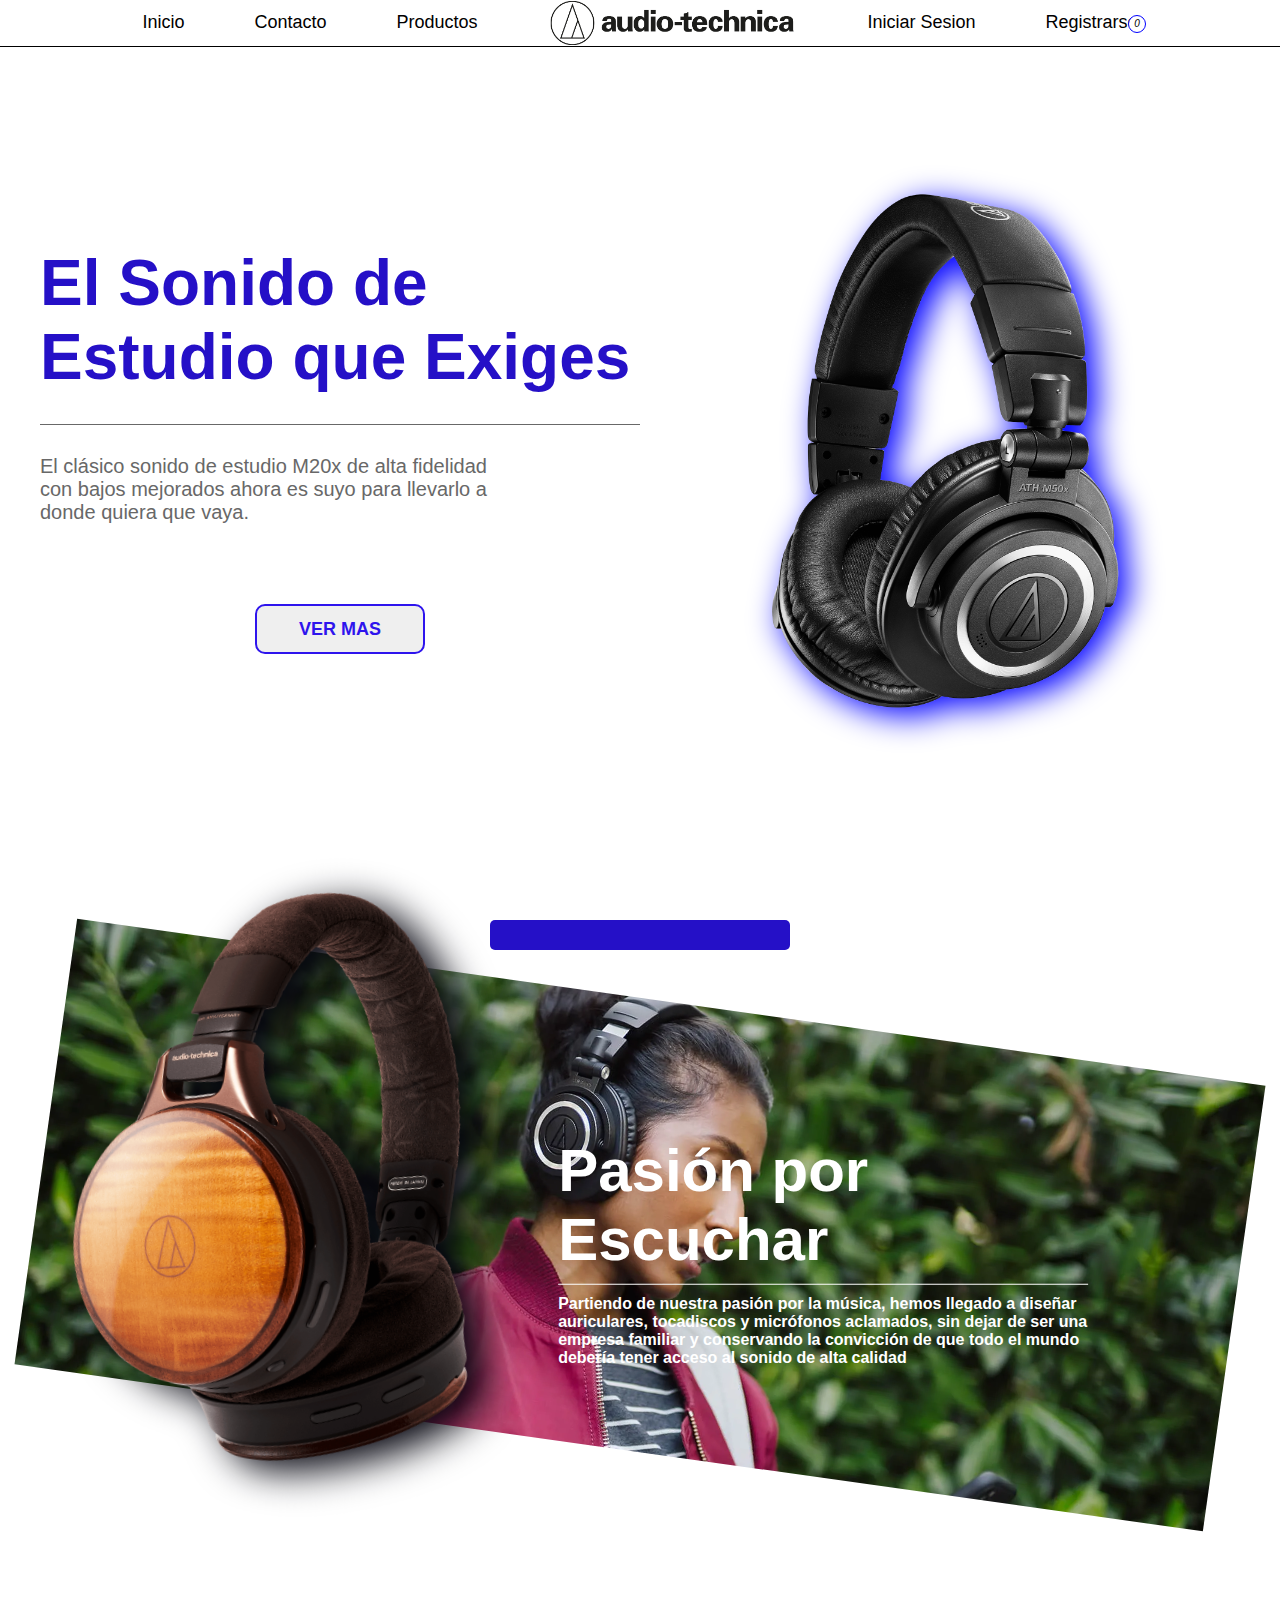
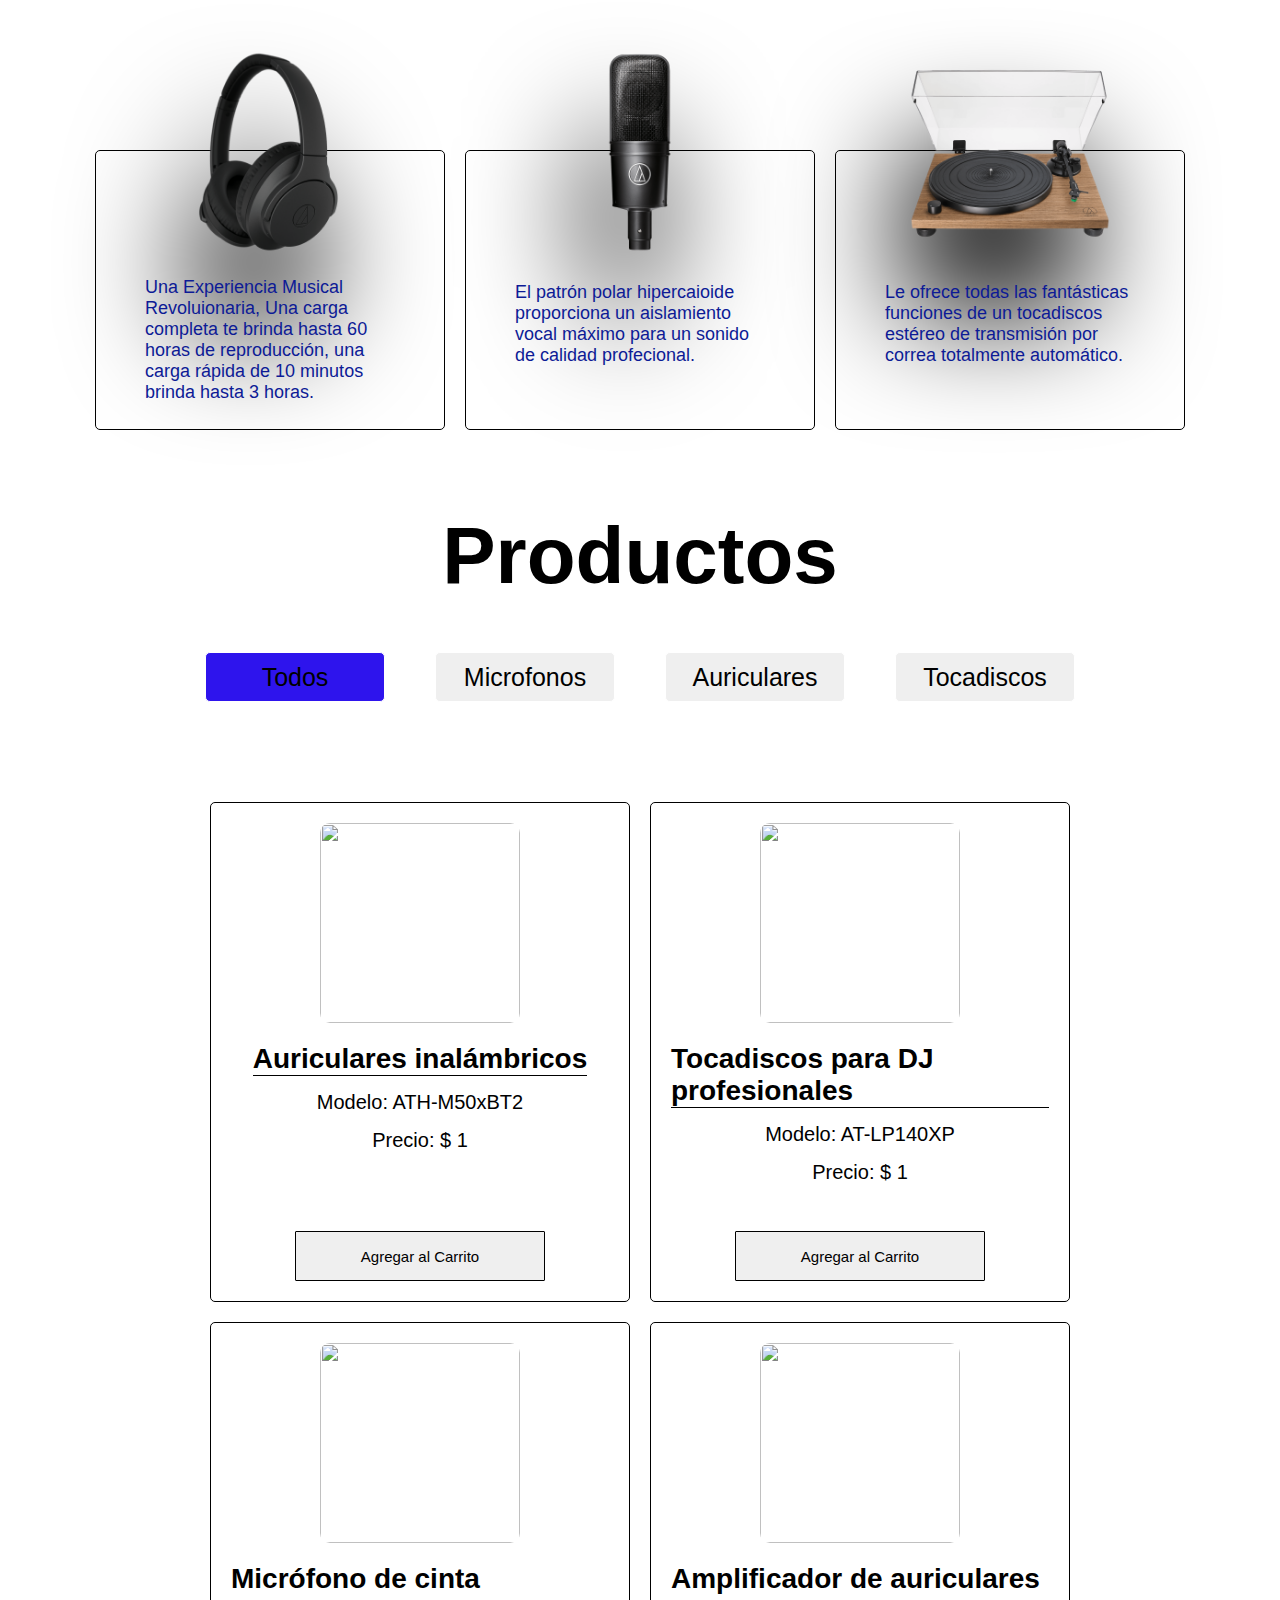
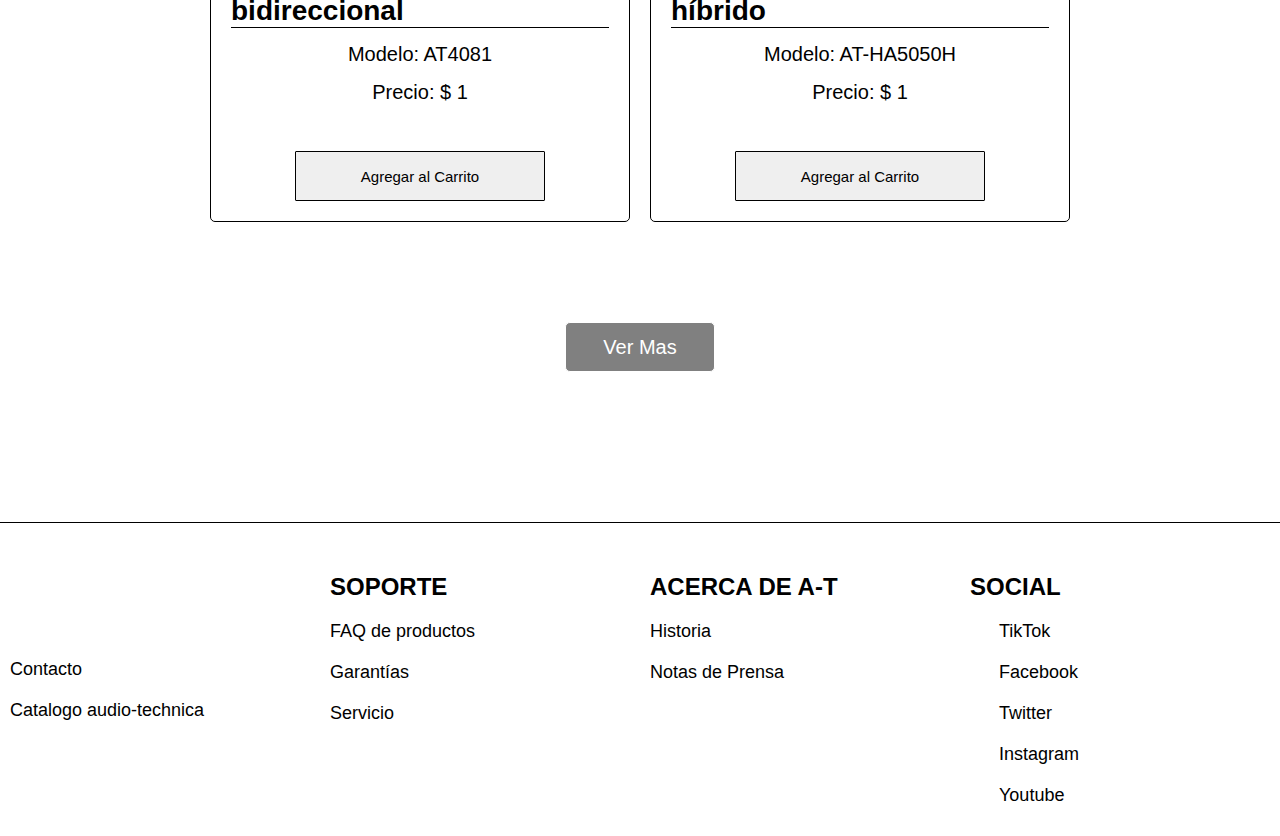
==== index.html @ 331d37e0 "js integrador" ====
<!DOCTYPE html>
<html lang="en">
  <head>
    <meta charset="UTF-8" />
    <meta name="viewport" content="width=device-width, initial-scale=1.0" />
    <title>Integrador Js</title>
    <link rel="stylesheet" href="style.css" />
    <link rel="stylesheet" href="animaciones.css" />
    <link rel="stylesheet" href="mediaqueri.css" />

    <link
      rel="stylesheet"
      href="https://cdnjs.cloudflare.com/ajax/libs/font-awesome/6.4.2/css/all.min.css"
      integrity="sha512-z3gLpd7yknf1YoNbCzqRKc4qyor8gaKU1qmn+CShxbuBusANI9QpRohGBreCFkKxLhei6S9CQXFEbbKuqLg0DA=="
      crossorigin="anonymous"
      referrerpolicy="no-referrer"
    />
  </head>
  <body>
    <header>
      <nav class="navbar">
        <div class="menu-label">
          <i class="fa-solid fa-bars-staggered" style="color: #01060e"></i>
        </div>

        <ul class="navbar-list">
          <li><a href="#">Inicio</a></li>
          <li><a href="#">Contacto</a></li>
          <li><a href="#">Productos</a></li>
          <img src="./assets/img/Logo/logo (1).png" alt="" />
          <li><a href="#">Iniciar Sesion</a></li>
          <li><a href="#">Registrarse</a></li>
        </ul>
        <div class="cart-label">
          <i class="fa-solid fa-cart-shopping cart-icon">
            <div class="cart-bubble">0</div>
          </i>
        </div>
        <div class="cart">
          <h2>TUS PRODUCTOS</h2>
          <div class="item-product">
          
          </div>
          <div class="total">
    
          </div>
          <button class="btn-comprar">Comprar</button>
          <button class="btn-delete">Vaciar Carrito</button>
        </div>
        </div>
      </div>

        <div class="overlay"></div>
      </nav>
    </header>
    <!-----------------hero----------------------------------->
    <main>
      <section class="hero">
        <div class="section-hero">
          <div class="title">
            <h1>
              El Sonido de
              <br />
              Estudio que Exiges
            </h1>
            <div class="parrafo">
              <p>
                El clásico sonido de estudio M20x de alta fidelidad con bajos
                mejorados ahora es suyo para llevarlo a donde quiera que vaya.
              </p>
            </div>
            <div class="boton">
              <button class="btn-mas">VER MAS</button>
            </div>
          </div>
          <div class="img">
            <img src="./assets/img/ath-m50xbt2_01_1.png" alt="" />
          </div>
        </div>
      </section>
      <section class="info">
        <img src="./assets/img/Products/madera.png" alt="" />
        <div class="info-text">
          <h2>Pasión por Escuchar</h2>
          <p>
            Partiendo de nuestra pasión por la música, hemos llegado a diseñar
            auriculares, tocadiscos y micrófonos aclamados, sin dejar de ser una
            empresa familiar y conservando la convicción de que todo el mundo
            debería tener acceso al sonido de alta calidad
          </p>
        </div>
      </section>
      <section class="card">
        <div class="card-info1">
          <img src="./assets/img/card/auriculares.webp" alt="" />
          <p>
            Una Experiencia Musical Revoluionaria, Una carga completa te brinda
            hasta 60 horas de reproducción, una carga rápida de 10 minutos
            brinda hasta 3 horas.
          </p>
        </div>
        <div class="card-info2">
          <img src="./assets/img/card/microfono.webp" alt="" />
          <p>
            El patrón polar hipercaioide proporciona un aislamiento vocal máximo
            para un sonido de calidad profecional.
          </p>
        </div>
        <div class="card-info3">
          <img src="./assets/img/card/tocadisco.webp" alt="" />
          <p>
            Le ofrece todas las fantásticas funciones de un tocadiscos estéreo
            de transmisión por correa totalmente automático.
          </p>
        </div>
      </section>
      <section class="categorias">
        <!---<img src="./assets/img/music-4092614_1280.jpg" alt="" />--->
        <div class="products">
          <h2>Productos</h2>
        </div>
        <div class="categories">
          <button class="category active">Todos</button>
          <button class="category" data-category="microfonos">
            Microfonos
          </button>
          <button class="category" data-category="auriculares">
            Auriculares
          </button>
          <button class="category" data-category="tocadiscos">
            Tocadiscos
          </button>
        </div>
      </section>
      <div class="cards-products">
    
      </div>

      <div class="ver-mas">
        <button class="ocultar">Ver Mas</button>
      </div>
      
      <section class="footer">
        <div class="contact">
          <p>Contacto</p>
          <p>Catalogo audio-technica</p>
        </div>
        <div class="soporte">
          <h2>SOPORTE</h2>
          <p>FAQ de productos</p>
          <p>Garantías</p>
          <p>Servicio</p>
        </div>
        <div class="acerca">
          <h2>ACERCA DE A-T</h2>
          <p>Historia</p>
          <p>Notas de Prensa</p>
        </div>
        <div class="social">
          <h2>SOCIAL</h2>
          <p><i class="fa-brands fa-tiktok"></i> TikTok</p>
          <p><i class="fa-brands fa-facebook"></i>Facebook</p>
          <p><i class="fa-brands fa-twitter"></i>Twitter</p>
          <p><i class="fa-brands fa-square-instagram"></i>Instagram</p>
          <p><i class="fa-brands fa-youtube"></i>Youtube</p>
        </div>
      </section>
      <div class="add-modal"></div>
    </main>
    <script src="./data.js"></script>
    <script src="./index.js"></script>
  </body>
</html>
---- style.css ----
:root {
  --fondo: white;
  --title: #2510c7;
  --text: #686868;
  --button: #2e14ed;
}

* {
  margin: 0;
  padding: 0;
  box-sizing: border-box;
  font-family: "Poppins", sans-serif;
  text-decoration: none;
  list-style-type: none;
}
body {
  background-color: var(--fondo);
}

.navbar {
  display: flex;
  z-index: 3;
  width: 100%;
  justify-content: center;
  align-items: center;
  padding: 1px 0;
  background: white;
  position: fixed;
  border-bottom: 1px solid black;
}
.navbar img {
  display: flex;
  width: 250px;
}
.navbar-list {
  display: flex;
  align-items: center;
  justify-content: center;
  gap: 70px;
}
.navbar-list a {
  display: flex;
  color: black;
  font-size: 18px;
  font-weight: 40;
}
.navbar-list a:hover {
  border-bottom: 2px solid var(--button);
  transform: scale(1);
  -webkit-transform: scale(1);
  -moz-transform: scale(1);
  -ms-transform: scale(1);
  -o-transform: scale(1);
}
.cart-label {
  display: flex;
  font-size: 25px;
  position: relative;
  cursor: pointer;
}

.cart-bubble {
  position: absolute;
  top: -8px;
  right: -8px;
  text-align: center;
  background: white;
  color: black;
  font-size: 10px;
  font-weight: 500;
  height: 18px;
  width: 18px;
  display: flex;
  justify-content: center;
  align-items: center;
  padding-left: 1px;
  border-radius: 50%;
  border: 1px solid blue;
}
/*-------------------------carrito-------------------*/
.cart {
  position: absolute;
  top: 46px;
  right: 0;
  padding: 50px 30px;
  background: white;
  border-left: 1px solid black;
  display: flex;
  flex-direction: column;
  align-items: center;
  gap: 30px;
  height: calc(100vh - 45px);
  overflow-y: scroll;
  z-index: 2;
  min-width: 375px;
  transform: translate(200%);
  transition: all 0.5s cubic-bezier(0.92, 0.01, 0.35, 0.99);
}

.info-cart {
  display: flex;
  flex-direction: column;
  gap: 20px;
}
.product {
  display: flex;
  align-items: center;
  margin-top: 20px;
  gap: 20px;
  border: 1px solid black;
  border-radius: 5px;
  padding: 10px 10px;
  -webkit-border-radius: 5px;
  -moz-border-radius: 5px;
  -ms-border-radius: 5px;
  -o-border-radius: 5px;
}
.handler {
  display: flex;
  right: -180px;
  gap: 20px;
}
.handler-up,
.quantity,
.handler-down {
  display: flex;
  width: 35px;
  height: 40;
  align-items: center;
  justify-content: center;
  border-radius: 10px;
  -webkit-border-radius: 10px;
  -moz-border-radius: 10px;
  -ms-border-radius: 10px;
  -o-border-radius: 10px;
}
.handler-up:hover,
.handler-down:hover {
  background-color: rgb(78, 100, 197);
  color: white;
  cursor: pointer;
}

.product img {
  width: 110px;
  height: auto;
  border-radius: 50%;
  -webkit-border-radius: 50%;
  -moz-border-radius: 50%;
  -ms-border-radius: 50%;
  -o-border-radius: 50%;
}

.btn-comprar {
  display: flex;
  width: 120px;
  height: 30px;
  align-items: center;
  justify-content: center;
  border-radius: 5px;
  -webkit-border-radius: 5px;
  -moz-border-radius: 5px;
  -ms-border-radius: 5px;
  -o-border-radius: 5px;
  background: white;
  font-size: 15px;
  cursor: pointer;
}
.ocultar-btn-comprar {
  display: none;
}
.btn-delete {
  display: flex;
  width: 120px;
  height: 30px;
  align-items: center;
  justify-content: center;
  border-radius: 5px;
  -webkit-border-radius: 5px;
  -moz-border-radius: 5px;
  -ms-border-radius: 5px;
  -o-border-radius: 5px;
  background: white;
  font-size: 15px;
  cursor: pointer;
}

.ocultar-btn-delete {
  display: none;
}
.total {
  display: flex;
  justify-content: center;
  align-items: baseline;
  width: 100%;
}

.cart-total {
  color: rgb(50, 184, 23);
  font-weight: 900;
}
.msg-cart {
  color: red;
  font-size: 17px;
  font-weight: 600;
}
.add-modal {
  display: flex;
  align-items: center;
  justify-content: center;
  padding: 15px;
  border-radius: 5px;
  color: white;
  font-size: 20px;
  background: #2510c7;
  position: fixed;
  bottom: 100px;
  width: 300px;
  transition: all 0.5s ease-out;
  -webkit-transition: all 0.5s ease-out;
  -moz-transition: all 0.5s ease-out;
  -ms-transition: all 0.5s ease-out;
  -o-transition: all 0.5s ease-out;
  transform: translateY(500%);
  -webkit-transform: translateY(500%);
  -moz-transform: translateY(500%);
  -ms-transform: translateY(500%);
  -o-transform: translateY(500%);
  -webkit-border-radius: 5px;
  -moz-border-radius: 5px;
  -ms-border-radius: 5px;
  -o-border-radius: 5px;
}
.active-modal {
  transform: translateY(0);
  -webkit-transform: translateY(0);
  -moz-transform: translateY(0);
  -ms-transform: translateY(0);
  -o-transform: translateY(0);
  transition: all 0.5s ease-in-out;
  -webkit-transition: all 0.5s ease-in-out;
  -moz-transition: all 0.5s ease-in-out;
  -ms-transition: all 0.5s ease-in-out;
  -o-transition: all 0.5s ease-in-out;
}

.open-cart {
  transform: translateY(0%);
  -webkit-transform: translateY(0%);
  -moz-transform: translateY(0%);
  -ms-transform: translateY(0%);
  -o-transform: translateY(0%);
  transition: all 0.5s ease-out;
  -webkit-transition: all 0.5s ease-out;
  -moz-transition: all 0.5s ease-out;
  -ms-transition: all 0.5s ease-out;
  -o-transition: all 0.5s ease-out;
}
.menu-label {
  display: none;
  font-size: 25px;
  position: relative;
  cursor: pointer;
}
.cart-msg {
  color: red;
  font-size: 25px;
}
/* ----------------------HERO------------------------------------------*/
main {
  display: flex;
  flex-direction: column;
  align-items: center;
  justify-content: center;
  color: white;
}
.img img {
  display: flex;
  width: 600px;
  height: auto;
  filter: drop-shadow(10px 8px 16px rgb(58, 58, 197));
  -webkit-filter: drop-shadow(10px 8px 16px blue);
}
.section-hero {
  margin-top: 150px;
  display: flex;
  justify-content: center;
  align-items: center;
}
.title {
  display: flex;
  width: 600px;
  flex-direction: column;
}
.title h1 {
  color: var(--title);
  font-size: 4rem;
  padding-bottom: 30px;
  border-bottom: 1px solid var(--text);
}
.title p {
  display: flex;
  font-size: 20px;
  margin: 30px 0;
  color: var(--text);
}
.parrafo {
  display: flex;
  width: 450px;
}
.btn-mas {
  display: flex;
  width: 170px;
  height: 50px;
  justify-content: center;
  align-items: center;
  border: 2px solid var(--button);
  color: var(--button);
  cursor: pointer;
  font-size: 18px;
  font-weight: 600;
  border-radius: 10px;
  -webkit-border-radius: 10px;
  -moz-border-radius: 10px;
  -ms-border-radius: 10px;
  -o-border-radius: 10px;
}

.boton {
  display: flex;
  justify-content: center;
  margin-top: 50px;
}
.info {
  display: flex;
  background-image: url("./assets/img/asssa.webp");
  background-size: cover;
  margin-top: 250px;
  width: 1200px;
  height: 450px;
  align-items: center;
  transform: skewY(8deg);
  -webkit-transform: rotate(8deg);
  -moz-transform: rotate(8deg);
  -ms-transform: rotate(8deg);
  -o-transform: rotate(8deg);
}

.info img {
  display: flex;
  position: relative;
  right: 80px;
  height: 670px;
  width: auto;
  filter: drop-shadow(20px 8px 19px rgb(4, 4, 14));
  -webkit-filter: drop-shadow(20px 8px 19px rgb(4, 4, 14));
}
.info-text {
  position: relative;
  transform: rotate(-8deg);
  height: auto;
  left: -150px;
  -webkit-transform: rotate(-8deg);
  -moz-transform: rotate(-8deg);
  -ms-transform: rotate(-8deg);
  -o-transform: rotate(-8deg);
}
.info h2 {
  display: flex;
  color: var(--fondo);
  font-size: 60px;
  padding-bottom: 10px;
  border-bottom: 1px solid white;
}
.info p {
  display: flex;
  padding-top: 10px;
  font-weight: 300;
  font-weight: 700;
}

/*------------veneficios------------------------------------*/

.card {
  display: flex;
  justify-content: space-around;
  align-items: flex-start;
  flex-wrap: wrap;
  gap: 20px;
  margin-top: 300px;
}
.card-info1,
.card-info2,
.card-info3 {
  display: flex;
  border: 1px solid black;
  width: 350px;
  height: 280px;
  border-radius: 5px;
  -webkit-border-radius: 5px;
  -moz-border-radius: 5px;
  -ms-border-radius: 5px;
  -o-border-radius: 5px;
  flex-direction: column;
  align-items: center;
  justify-content: center;
}
.card-info1 img,
.card-info2 img,
.card-info3 img {
  display: flex;
  position: relative;
  transform: translateY(-60%);
  -webkit-transform: translateY(-60%);
  -moz-transform: translateY(-60%);
  -ms-transform: translateY(-60%);
  -o-transform: translateY(-60%);
  width: 230px;
  height: auto;
  filter: drop-shadow(-1em 5em 60px black);
  -webkit-filter: drop-shadow(-1em 5em 60px black);
}
.card-info1 p,
.card-info2 p,
.card-info3 p {
  display: flex;
  position: absolute;
  transform: translateY(40%);
  -webkit-transform: translateY(40%);
  -moz-transform: translateY(40%);
  -ms-transform: translateY(40%);
  -o-transform: translateY(40%);
  width: 250px;
  height: auto;
  font-size: 18px;
  color: rgb(13, 27, 150);
}
/*------------------------------products---------------------*/
.categorias {
  display: flex;
  flex-direction: column;
  margin-top: 80px;
  align-items: center;
  justify-content: center;
  flex-wrap: wrap;
  gap: 50px;
}
.categorias img {
  position: absolute;
  display: flex;
  width: 1200px;
  height: 350px;
  background-size: cover;
  filter: brightness(90%);
  z-index: 1;
  -webkit-filter: brightness(90%);
}
.active {
  background: #2e14ed;
}
.products {
  display: flex;
  max-width: 1200px;
  height: auto;
}
.products h2 {
  display: flex;
  font-size: 80px;
  z-index: 2;
  color: black;
}
.categories {
  display: flex;
  flex-wrap: wrap;
  justify-content: center;
  gap: 50px;
}
.categories button {
  display: flex;
  width: 180px;
  height: 50px;
  border: 1px solid white;
  border-radius: 5px;
  align-items: center;
  justify-content: center;
  -webkit-border-radius: 5px;
  -moz-border-radius: 5px;
  -ms-border-radius: 5px;
  -o-border-radius: 5px;
  color: white;
  font-size: 25px;
  z-index: 2;
  cursor: pointer;
  color: black;
}
.cards-products {
  display: flex;
  margin-top: 100px;
  justify-content: center;
  max-width: 1000px;
  flex-wrap: wrap;
  gap: 20px;
}
.product-card {
  display: flex;
  padding: 20px;
  border-radius: 5px;
  width: 420px;
  height: 500px;
  gap: 20px;
  border: 1px solid black;
  border-radius: 5px;
  flex-direction: column;
  align-items: center;
  -webkit-border-radius: 5px;
  -moz-border-radius: 5px;
  -ms-border-radius: 5px;
  -o-border-radius: 5px;
}
.product-card img {
  display: flex;
  border-radius: 10px;
  width: 200px;
  height: 200px;
  -webkit-border-radius: 10px;
  -moz-border-radius: 10px;
  -ms-border-radius: 10px;
  -o-border-radius: 10px;
}
.name {
  display: flex;
  flex-direction: column;
  justify-content: center;
  align-items: center;
  gap: 15px;
  color: black;
}
.name h2 {
  font-size: 28px;
  border-bottom: 1px solid black;
}
.name p {
  font-size: 20px;
}
.btn-agregar {
  display: flex;
  width: 100%;
  height: 400px;
  align-items: end;
  justify-content: center;
}
.btn-add {
  display: flex;
  width: 250px;
  height: 50px;
  justify-content: center;
  align-items: center;
  border-radius: 5px;
  -webkit-border-radius: 1px;
  -moz-border-radius: 1px;
  -ms-border-radius: 1px;
  -o-border-radius: 1px;
  border: 1px solid black;
  color: black;
  cursor: pointer;
  font-size: 15px;
}
.ver-mas {
  display: flex;
  max-width: 1200px;
  height: auto;
  justify-content: center;
  align-items: center;
  margin-top: 100px;
}
.ver-mas button {
  display: flex;
  width: 150px;
  height: 50px;
  border-radius: 5px;
  -webkit-border-radius: 5px;
  -moz-border-radius: 5px;
  -ms-border-radius: 5px;
  -o-border-radius: 5px;
  border: 1px solid white;
  align-items: center;
  justify-content: center;
  cursor: pointer;
  background: gray;
  color: white;
  font-size: 20px;
}
.ocultar {
  display: none;
}
/*----------------footer----------------------------*/
.footer {
  display: flex;
  flex-wrap: wrap;
  margin-top: 150px;
  width: 100%;
  height: auto;
  border-top: 1px solid black;
  gap: 20px;
  justify-content: center;
}
.footer h2 {
  color: black;
}
.contact {
  display: flex;
  justify-content: center;
}
.contact,
.soporte,
.acerca,
.social {
  display: flex;
  margin: 50px 0 30px 0;
  width: 300px;
  height: auto;
  gap: 20px;
  flex-direction: column;
}

.contact p,
.soporte p,
.acerca p,
.social p {
  display: flex;
  cursor: pointer;
  font-size: 18px;
  color: black;
}
.contact p:hover,
.soporte p:hover,
.acerca p:hover,
.social p:hover {
  color: rgb(27, 27, 180);
}
.footer i {
  display: flex;
  width: 29px;
}
---- animaciones.css ----
.overlay {
  position: absolute;
  top: 46px;
  left: 0;
  height: 100vh;
  width: 100%;
  z-index: 1;
  background: rgba(43, 39, 39, 0.281);
  box-shadow: 0 8px 32px 0 rgba(31, 38, 135, 0.37);
  backdrop-filter: blur(5px);
  -webkit-backdrop-filter: blur(5px);
  display: none;
}
.show-overlay {
  display: block;
}

@keyframes title {
  0% {
    transform: translateX(-150px);
    -webkit-transform: translateX(-150px);
    -moz-transform: translateX(-150px);
    -ms-transform: translateX(-150px);
    -o-transform: translateX(-150px);
    opacity: 0;
  }
  100% {
    transform: translateX(0);
    -webkit-transform: translateX(0);
    -moz-transform: translateX(0);
    -ms-transform: translateX(0);
    -o-transform: translateX(0);
    opacity: 1;
  }
}
h1 {
  animation: title 1.5s ease-in;
  -webkit-animation: title 1.5s ease-in ease-out;
}
@keyframes imgPrincipal {
  0% {
    transform: translateX(100px);
    opacity: 0;
    -webkit-transform: translateX(100px);
    -moz-transform: translateX(100px);
    -ms-transform: translateX(100px);
    -o-transform: translateX(100px);
  }
  100% {
    transform: translateX(0);
    transform: rotateY(0);
    -webkit-transform: rotateY(0);
    -moz-transform: rotateY(0);
    -ms-transform: rotateY(0);
    -o-transform: rotateY(0);
    opacity: 1;
  }
}
.img {
  animation: imgPrincipal 2s;
  -webkit-animation: imgPrincipal 2s;
}
@keyframes parrafo {
  0% {
    opacity: -1;
    margin-left: 50%;
    width: 100%;
  }
  100% {
    margin-left: 0%;
    width: 85%;
  }
}
.parrafo {
  animation: parrafo 3s ease-in-out;
  -webkit-animation: parrafo 3s ease-in-out;
}
@keyframes mas {
  from {
    opacity: 0;
  }
  to {
    opacity: 1;
  }
}
.btn-mas {
  animation: mas 3.5s ease-in-out;
  -webkit-animation: mas 3.5s ease-in-out;
}
.btn-mas:hover {
  width: 180px;
  height: 55px;
  cursor: pointer;
  transition-duration: 2s;
}
.card-info1:hover,
.card-info2:hover,
.card-info3:hover {
  border: 1px solid #0e066f;
  transition-duration: 0.2s;
}
.botones button:hover {
  border: 1px solid #0e066f;
  box-shadow: 0px 0px 30px #0e066f;
  transition-duration: 0.2s;
}
.product-card:hover {
  border-bottom: 5px solid #0e066f;
  box-shadow: 0px 0px 30px #100f14;
  transition-duration: 0.2s;
}
---- mediaqueri.css ----
@media (max-width: 1212px) {
  .navbar-list {
    gap: 20px;
  }
  .section-hero {
    display: flex;
    justify-content: end;
  }
  .img img {
    display: flex;
    width: 400px;
    height: auto;
  }
  .card {
    gap: 10px;
  }
  .footer {
    display: flex;
    padding: 50px;
    gap: 0;
  }
  .contact,
  .soporte,
  .acerca,
  .social {
    display: flex;
    margin: 50px 0 30px 10px;
    width: 300px;
    height: auto;
    gap: 10px;
    flex-direction: column;
  }

  .card {
    display: flex;
    justify-content: center;
  }
}
@media (max-width: 1070px) {
  .img img {
    display: none;
  }
  .info img {
    width: 500px;
    height: auto;
  }
  .card {
    gap: 90px;
  }
}
@media (max-width: 816px) {
  .navbar {
    padding: 10px 0;
  }
  .navbar img {
    display: none;
  }
  .info img {
    display: none;
  }
  .info-text {
    left: 0;
    padding: 15px;
  }
}
@media (max-width: 576px) {
  .title {
    width: 450px;
  }
  .navbar-list {
    display: none;
    position: absolute;
    top: 45px;
    left: 5%;
    right: 5%;
    width: 90%;
    flex-direction: column;
    background-color: white;
    border: 1px solid black;
    border-top: 0px;
    border-radius: 0px 0px 15px 15px;
    align-items: center;
    padding: 4px 30px;
    gap: 25px;
    z-index: 2;
    -webkit-border-radius: 0px 0px 15px 15px;
    -moz-border-radius: 0px 0px 15px 15px;
    -ms-border-radius: 0px 0px 15px 15px;
    -o-border-radius: 0px 0px 15px 15px;
  }

  .menu-label {
    display: flex;
  }
  .navbar {
    gap: 200px;
  }
  .open-menu {
    display: flex;
  }
}
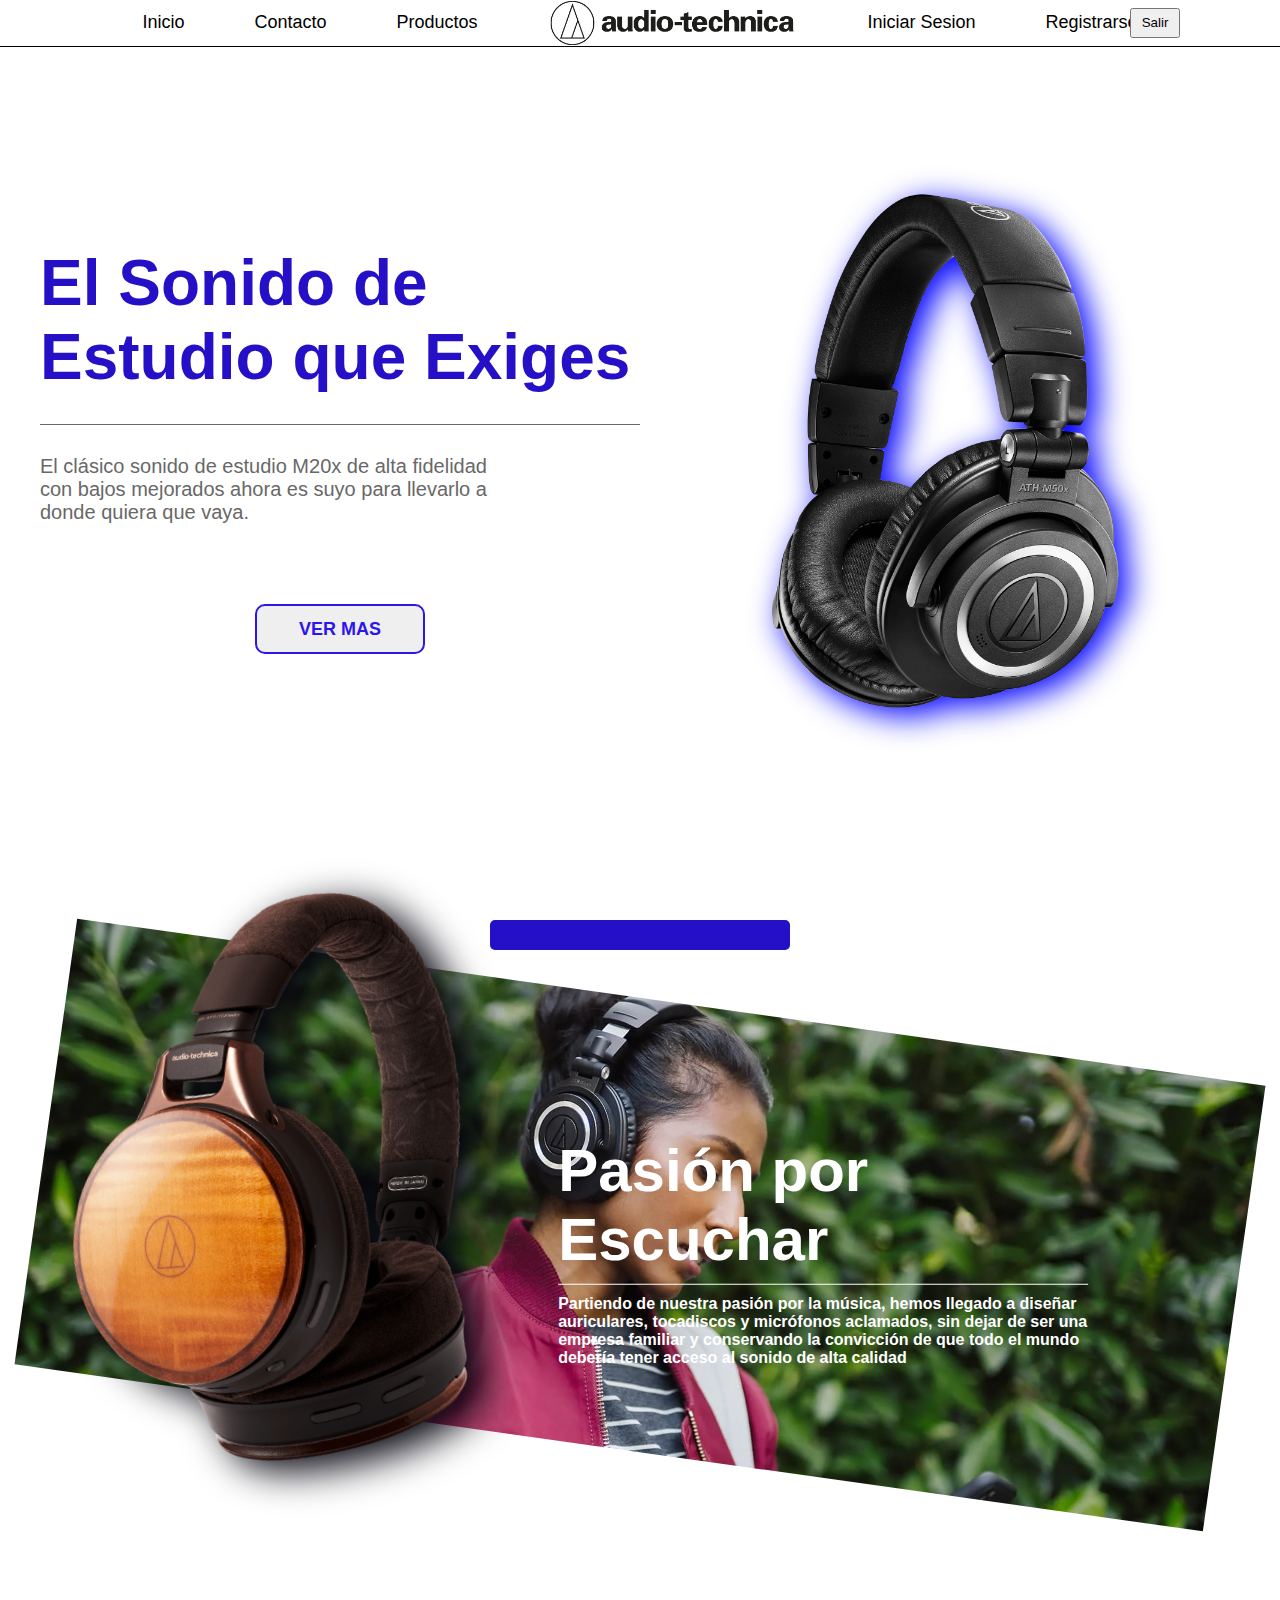
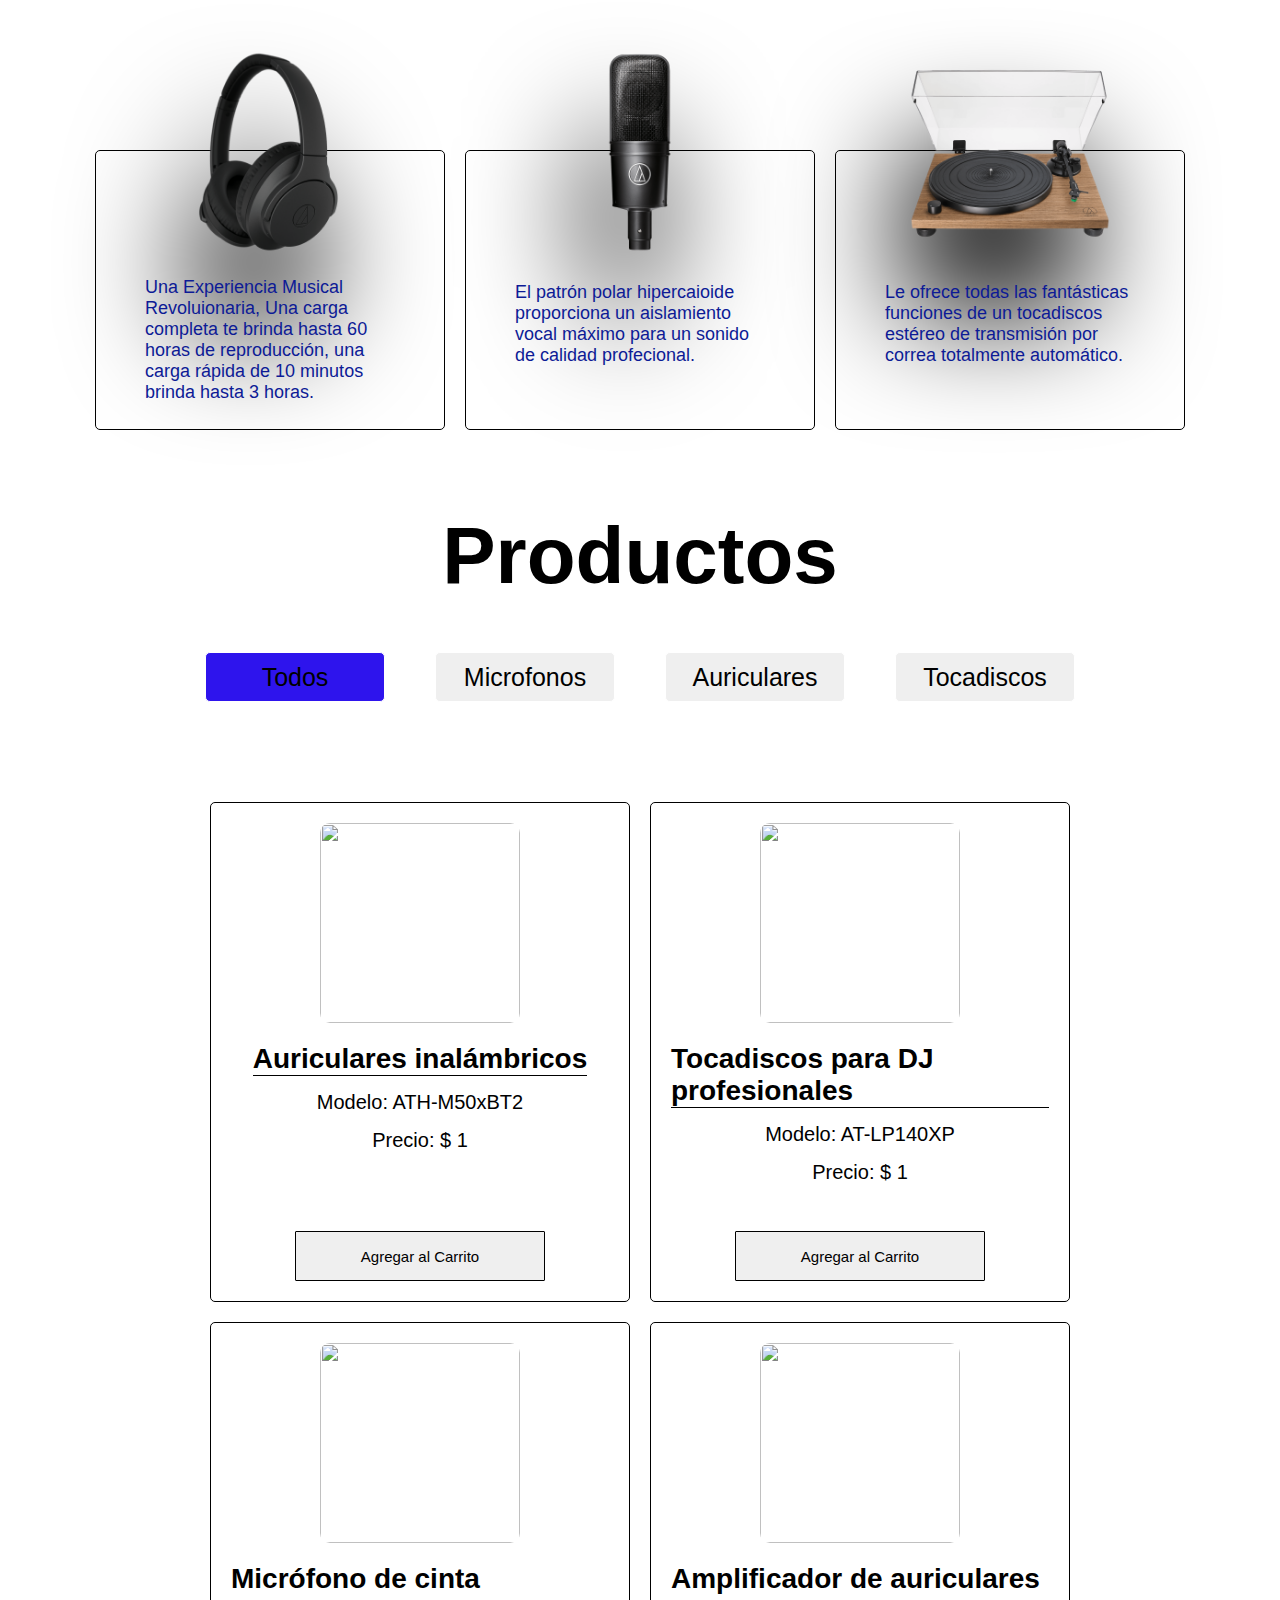
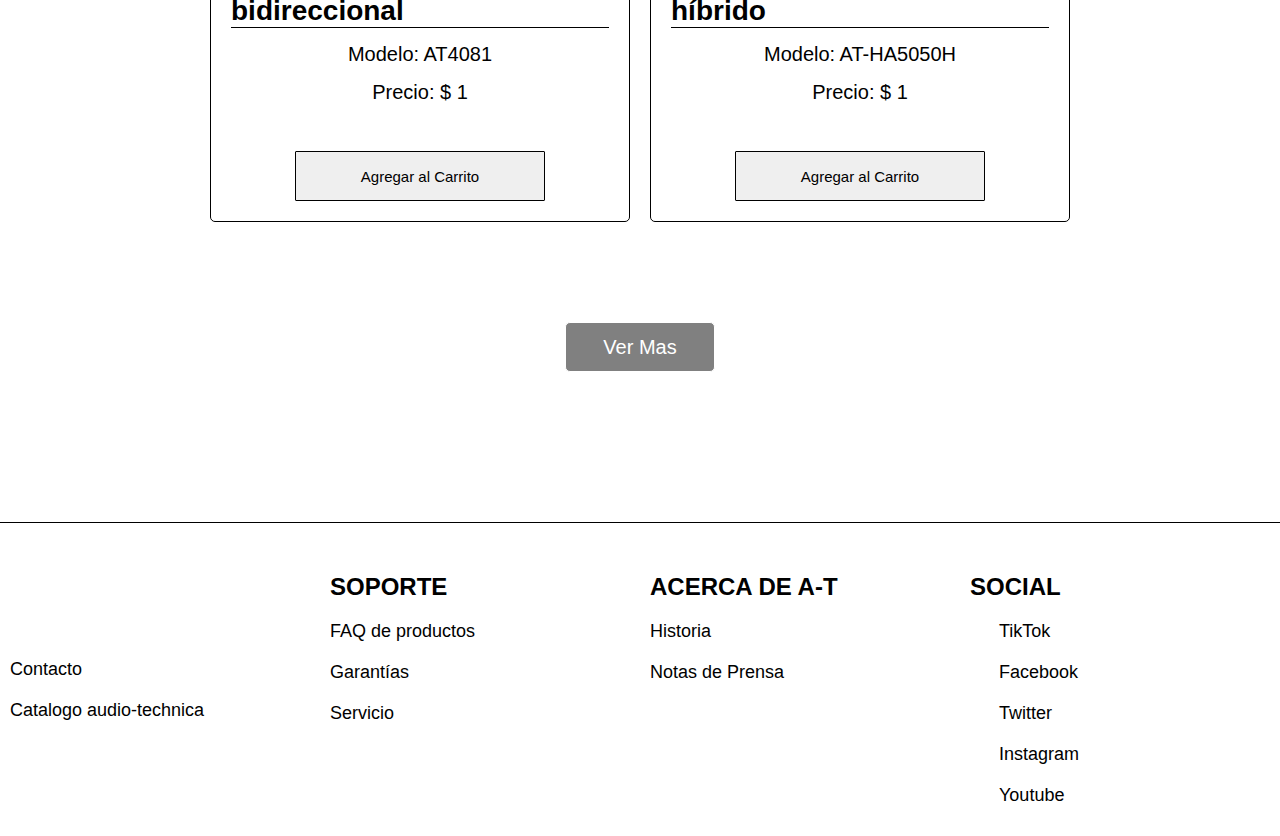
==== commit 49f1495b: "cambiosjs" ====
--- a/index.html
+++ b/index.html
@@ -24,17 +24,21 @@
         </div>
 
         <ul class="navbar-list">
-          <li><a href="#">Inicio</a></li>
+          <li><a href="index.html">Inicio</a></li>
           <li><a href="#">Contacto</a></li>
-          <li><a href="#">Productos</a></li>
+          <li><a href="#product">Productos</a></li>
           <img src="./assets/img/Logo/logo (1).png" alt="" />
-          <li><a href="#">Iniciar Sesion</a></li>
-          <li><a href="#">Registrarse</a></li>
+          <li><a href="iniciosesion.html">Iniciar Sesion</a></li>
+          <li><a href="register.html">Registrarse</a></li>
         </ul>
         <div class="cart-label">
           <i class="fa-solid fa-cart-shopping cart-icon">
             <div class="cart-bubble">0</div>
           </i>
+        </div>
+        <div class="user">
+          <span class="user-name"></span>
+          <button  id="btn-logout">Salir</button>
         </div>
         <div class="cart">
           <h2>TUS PRODUCTOS</h2>
@@ -42,7 +46,7 @@
           
           </div>
           <div class="total">
-    
+            
           </div>
           <button class="btn-comprar">Comprar</button>
           <button class="btn-delete">Vaciar Carrito</button>
@@ -169,5 +173,7 @@
     </main>
     <script src="./data.js"></script>
     <script src="./index.js"></script>
+    <script src="sesion.js"></script>
+  
   </body>
 </html>
--- a/style.css
+++ b/style.css
@@ -53,10 +53,13 @@
   -o-transform: scale(1);
 }
 .cart-label {
-  display: flex;
+  display: none;
   font-size: 25px;
   position: relative;
   cursor: pointer;
+}
+.mostrar-cart-label {
+  display: flex;
 }
 
 .cart-bubble {
@@ -266,6 +269,24 @@
   color: red;
   font-size: 25px;
 }
+.user {
+  display: flex;
+  position: absolute;
+  right: 100px;
+  gap: 50px;
+  align-items: center;
+}
+.user span {
+  display: flex;
+  font-size: 20px;
+}
+.user button {
+  display: flex;
+  width: 50px;
+  height: 30px;
+  align-items: center;
+  justify-content: center;
+}
 /* ----------------------HERO------------------------------------------*/
 main {
   display: flex;
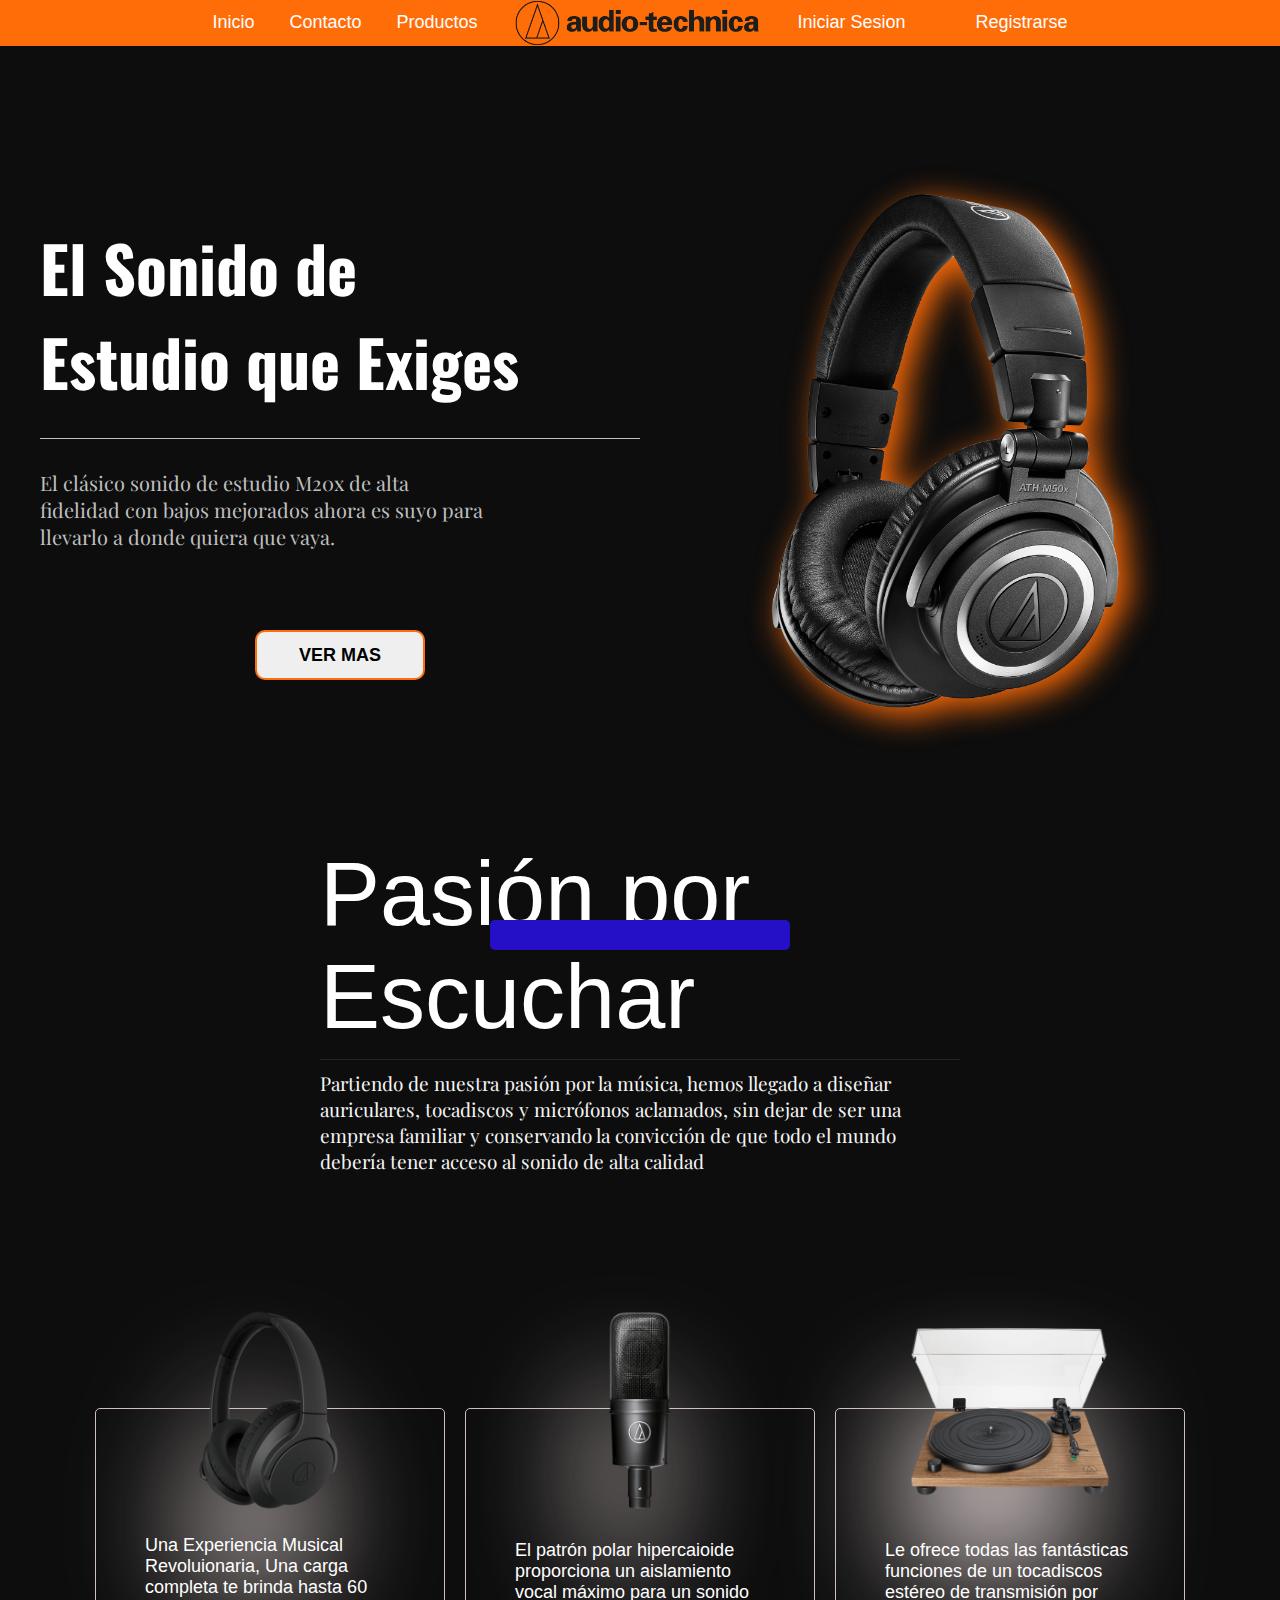
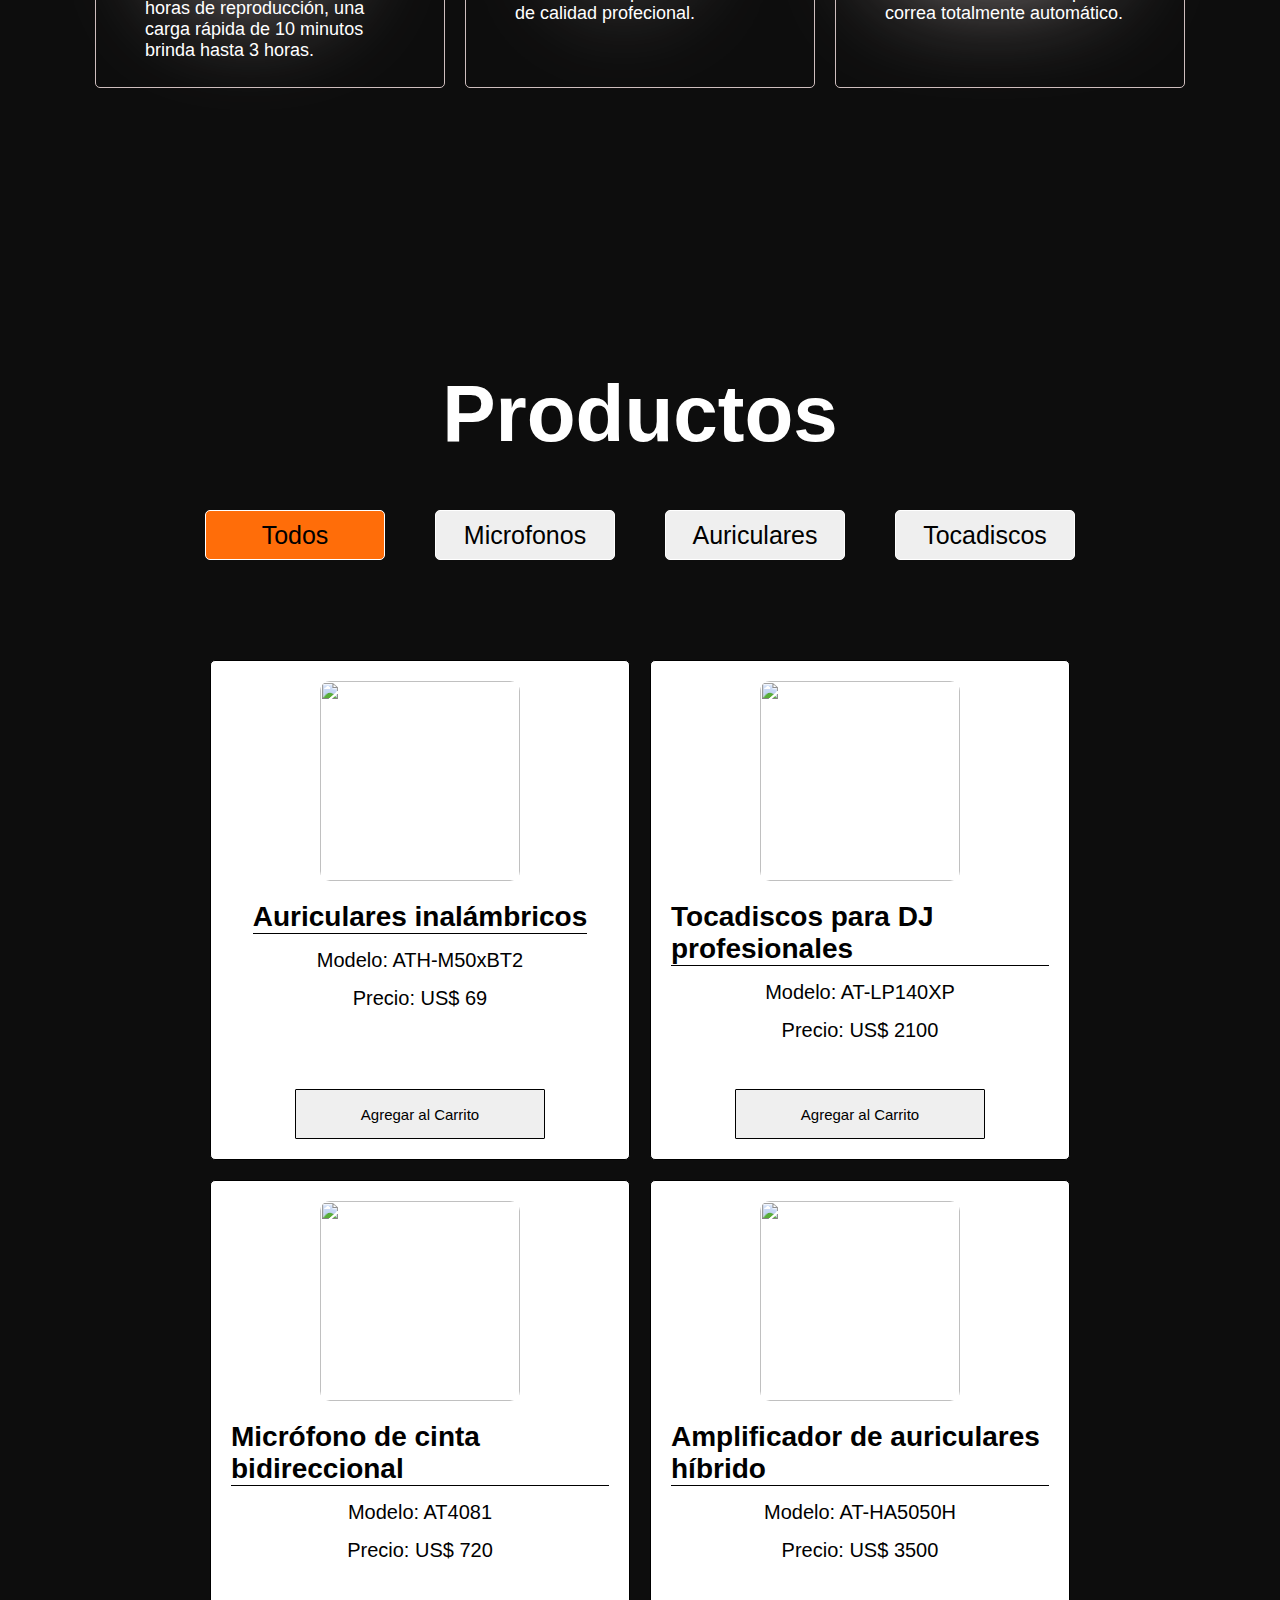
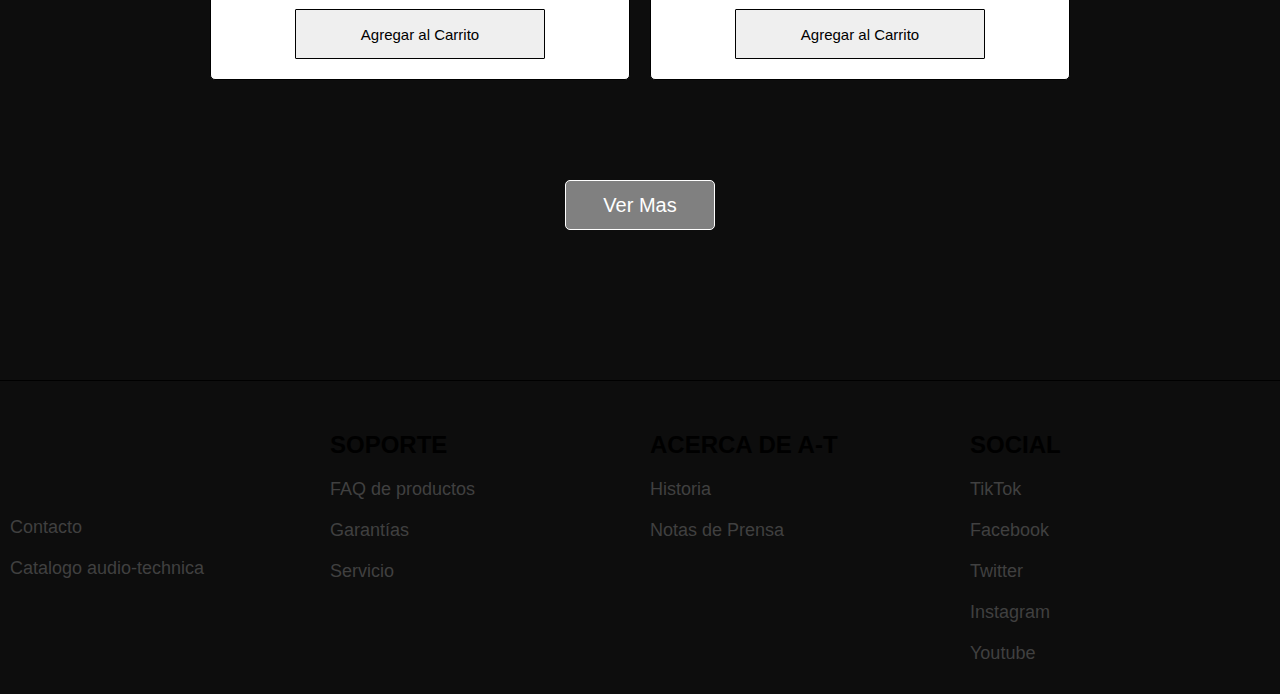
==== commit 36219a53: "integrador js" ====
--- a/index.html
+++ b/index.html
@@ -7,7 +7,6 @@
     <link rel="stylesheet" href="style.css" />
     <link rel="stylesheet" href="animaciones.css" />
     <link rel="stylesheet" href="mediaqueri.css" />
-
     <link
       rel="stylesheet"
       href="https://cdnjs.cloudflare.com/ajax/libs/font-awesome/6.4.2/css/all.min.css"
@@ -25,25 +24,24 @@
 
         <ul class="navbar-list">
           <li><a href="index.html">Inicio</a></li>
-          <li><a href="#">Contacto</a></li>
-          <li><a href="#product">Productos</a></li>
+          <li><a href="#footer">Contacto</a></li>
+          <li><a href="#categorias">Productos</a></li>
           <img src="./assets/img/Logo/logo (1).png" alt="" />
-          <li><a href="iniciosesion.html">Iniciar Sesion</a></li>
-          <li><a href="register.html">Registrarse</a></li>
-        </ul>
+          <li><a id="saludo" href="iniciosesion.html">Iniciar Sesion</a></li>
+          <div class="user">
+            <span class="user-name"></span>
+           <button class="btn-logout">Salir</button>
+          </div>
+            <li><a id="chau" href="register.html">Registrarse</a></li>
+          </ul>
         <div class="cart-label">
           <i class="fa-solid fa-cart-shopping cart-icon">
             <div class="cart-bubble">0</div>
           </i>
         </div>
-        <div class="user">
-          <span class="user-name"></span>
-          <button  id="btn-logout">Salir</button>
-        </div>
         <div class="cart">
           <h2>TUS PRODUCTOS</h2>
           <div class="item-product">
-          
           </div>
           <div class="total">
             
@@ -82,16 +80,16 @@
           </div>
         </div>
       </section>
-      <section class="info">
-        <img src="./assets/img/Products/madera.png" alt="" />
+      <section class="info"> 
         <div class="info-text">
-          <h2>Pasión por Escuchar</h2>
-          <p>
-            Partiendo de nuestra pasión por la música, hemos llegado a diseñar
-            auriculares, tocadiscos y micrófonos aclamados, sin dejar de ser una
-            empresa familiar y conservando la convicción de que todo el mundo
-            debería tener acceso al sonido de alta calidad
-          </p>
+            <h2>Pasión por Escuchar</h2>
+            <p>
+              Partiendo de nuestra pasión por la música, hemos llegado a diseñar
+              auriculares, tocadiscos y micrófonos aclamados, sin dejar de ser una
+              empresa familiar y conservando la convicción de que todo el mundo
+              debería tener acceso al sonido de alta calidad
+            </p>
+          
         </div>
       </section>
       <section class="card">
@@ -118,7 +116,7 @@
           </p>
         </div>
       </section>
-      <section class="categorias">
+      <section id="categorias">
         <!---<img src="./assets/img/music-4092614_1280.jpg" alt="" />--->
         <div class="products">
           <h2>Productos</h2>
@@ -144,10 +142,10 @@
         <button class="ocultar">Ver Mas</button>
       </div>
       
-      <section class="footer">
+      <section id="footer">
         <div class="contact">
           <p>Contacto</p>
-          <p>Catalogo audio-technica</p>
+          <a href="#categorias"><p>Catalogo audio-technica</p></a>
         </div>
         <div class="soporte">
           <h2>SOPORTE</h2>
--- a/style.css
+++ b/style.css
@@ -1,8 +1,12 @@
+@import url("https://fonts.googleapis.com/css2?family=Playfair+Display:wght@700&display=swap");
+@import url("https://fonts.googleapis.com/css2?family=Oswald:wght@700&family=Playfair+Display:wght@700&display=swap");
+
 :root {
-  --fondo: white;
-  --title: #2510c7;
-  --text: #686868;
+  --fondo: #0d0d0d;
+  --title: white;
+  --text: #bfbfbf;
   --button: #2e14ed;
+  --font: font-family: "Playfair Display", serif;
 }
 
 * {
@@ -14,7 +18,7 @@
   list-style-type: none;
 }
 body {
-  background-color: var(--fondo);
+  background: var(--fondo);
 }
 
 .navbar {
@@ -24,11 +28,10 @@
   justify-content: center;
   align-items: center;
   padding: 1px 0;
-  background: white;
+  background: #ff6d09;
   position: fixed;
-  border-bottom: 1px solid black;
-}
-.navbar img {
+}
+.navbar-list img {
   display: flex;
   width: 250px;
 }
@@ -36,14 +39,15 @@
   display: flex;
   align-items: center;
   justify-content: center;
-  gap: 70px;
+  gap: 35px;
 }
 .navbar-list a {
   display: flex;
-  color: black;
+  color: white;
   font-size: 18px;
   font-weight: 40;
 }
+
 .navbar-list a:hover {
   border-bottom: 2px solid var(--button);
   transform: scale(1);
@@ -78,8 +82,30 @@
   align-items: center;
   padding-left: 1px;
   border-radius: 50%;
-  border: 1px solid blue;
-}
+  border: 1px solid #ff6d09;
+}
+.user {
+  display: flex;
+  gap: 40px;
+
+  align-items: center;
+}
+.user span {
+  display: flex;
+  font-size: 18px;
+}
+.btn-logout {
+  display: none !important;
+  color: red;
+  font-size: 18px;
+  background: transparent;
+  border: none;
+  cursor: pointer;
+}
+.mostrar-btn-logout {
+  display: flex !important;
+}
+
 /*-------------------------carrito-------------------*/
 .cart {
   position: absolute;
@@ -95,7 +121,7 @@
   height: calc(100vh - 45px);
   overflow-y: scroll;
   z-index: 2;
-  min-width: 375px;
+  min-width: 200px;
   transform: translate(200%);
   transition: all 0.5s cubic-bezier(0.92, 0.01, 0.35, 0.99);
 }
@@ -269,38 +295,20 @@
   color: red;
   font-size: 25px;
 }
-.user {
-  display: flex;
-  position: absolute;
-  right: 100px;
-  gap: 50px;
-  align-items: center;
-}
-.user span {
-  display: flex;
-  font-size: 20px;
-}
-.user button {
-  display: flex;
-  width: 50px;
-  height: 30px;
-  align-items: center;
-  justify-content: center;
-}
+
 /* ----------------------HERO------------------------------------------*/
 main {
   display: flex;
   flex-direction: column;
   align-items: center;
   justify-content: center;
-  color: white;
 }
 .img img {
   display: flex;
   width: 600px;
   height: auto;
-  filter: drop-shadow(10px 8px 16px rgb(58, 58, 197));
-  -webkit-filter: drop-shadow(10px 8px 16px blue);
+  filter: drop-shadow(10px 8px 16px #ff6d09);
+  -webkit-filter: drop-shadow(10px 8px 16px #ff6d09);
 }
 .section-hero {
   margin-top: 150px;
@@ -315,12 +323,14 @@
 }
 .title h1 {
   color: var(--title);
+  font-family: "Oswald", sans-serif;
   font-size: 4rem;
   padding-bottom: 30px;
   border-bottom: 1px solid var(--text);
 }
 .title p {
   display: flex;
+  font-family: "Playfair Display", serif;
   font-size: 20px;
   margin: 30px 0;
   color: var(--text);
@@ -335,8 +345,8 @@
   height: 50px;
   justify-content: center;
   align-items: center;
-  border: 2px solid var(--button);
-  color: var(--button);
+  border: 2px solid #ff6d09;
+  color: black;
   cursor: pointer;
   font-size: 18px;
   font-weight: 600;
@@ -354,50 +364,37 @@
 }
 .info {
   display: flex;
-  background-image: url("./assets/img/asssa.webp");
-  background-size: cover;
-  margin-top: 250px;
-  width: 1200px;
-  height: 450px;
-  align-items: center;
-  transform: skewY(8deg);
-  -webkit-transform: rotate(8deg);
-  -moz-transform: rotate(8deg);
-  -ms-transform: rotate(8deg);
-  -o-transform: rotate(8deg);
-}
-
-.info img {
-  display: flex;
-  position: relative;
-  right: 80px;
-  height: 670px;
-  width: auto;
-  filter: drop-shadow(20px 8px 19px rgb(4, 4, 14));
-  -webkit-filter: drop-shadow(20px 8px 19px rgb(4, 4, 14));
-}
+  justify-content: center;
+  align-items: center;
+  margin-top: 58px;
+  width: 100%;
+  height: auto;
+}
+
 .info-text {
-  position: relative;
-  transform: rotate(-8deg);
-  height: auto;
-  left: -150px;
-  -webkit-transform: rotate(-8deg);
-  -moz-transform: rotate(-8deg);
-  -ms-transform: rotate(-8deg);
-  -o-transform: rotate(-8deg);
-}
-.info h2 {
-  display: flex;
-  color: var(--fondo);
-  font-size: 60px;
+  display: flex;
+  width: 50%;
+  height: 400px;
+  flex-direction: column;
+  align-items: center;
+  justify-content: center;
+}
+
+.info-text h2 {
+  display: flex;
+  font: var(--font);
+  color: var(--title);
+  font-size: 90px;
   padding-bottom: 10px;
-  border-bottom: 1px solid white;
-}
-.info p {
-  display: flex;
+  border-bottom: 1px solid rgb(37, 36, 36);
+}
+.info-text p {
+  display: flex;
+   font-family: "Playfair Display", serif;
   padding-top: 10px;
-  font-weight: 300;
-  font-weight: 700;
+  color: whitesmoke;
+  font-weight: 200;
+  font-size: 19px;
 }
 
 /*------------veneficios------------------------------------*/
@@ -408,13 +405,14 @@
   align-items: flex-start;
   flex-wrap: wrap;
   gap: 20px;
-  margin-top: 300px;
+  margin-top: 200px;
 }
 .card-info1,
 .card-info2,
 .card-info3 {
   display: flex;
-  border: 1px solid black;
+  background:var(--fondo);
+  border: 1px solid rgb(207, 190, 190);
   width: 350px;
   height: 280px;
   border-radius: 5px;
@@ -438,13 +436,14 @@
   -o-transform: translateY(-60%);
   width: 230px;
   height: auto;
-  filter: drop-shadow(-1em 5em 60px black);
-  -webkit-filter: drop-shadow(-1em 5em 60px black);
+  filter: drop-shadow(-1em 5em 60px rgb(241, 233, 233));
+  -webkit-filter: drop-shadow(-1em 5em 60px rgb(219, 206, 206));
 }
 .card-info1 p,
 .card-info2 p,
 .card-info3 p {
   display: flex;
+  font-family: sans-serif;
   position: absolute;
   transform: translateY(40%);
   -webkit-transform: translateY(40%);
@@ -454,13 +453,13 @@
   width: 250px;
   height: auto;
   font-size: 18px;
-  color: rgb(13, 27, 150);
+  color:white;
 }
 /*------------------------------products---------------------*/
-.categorias {
-  display: flex;
-  flex-direction: column;
-  margin-top: 80px;
+#categorias {
+  display: flex;
+  flex-direction: column;
+  margin-top: 180px;
   align-items: center;
   justify-content: center;
   flex-wrap: wrap;
@@ -477,10 +476,11 @@
   -webkit-filter: brightness(90%);
 }
 .active {
-  background: #2e14ed;
+  background: #ff6d09;
 }
 .products {
   display: flex;
+  margin-top: 100px;
   max-width: 1200px;
   height: auto;
 }
@@ -488,7 +488,8 @@
   display: flex;
   font-size: 80px;
   z-index: 2;
-  color: black;
+  font-family: 'Gill Sans', 'Gill Sans MT', Calibri, 'Trebuchet MS', sans-serif;
+  color:white;
 }
 .categories {
   display: flex;
@@ -524,6 +525,7 @@
 }
 .product-card {
   display: flex;
+  background: white;
   padding: 20px;
   border-radius: 5px;
   width: 420px;
@@ -615,7 +617,7 @@
   display: none;
 }
 /*----------------footer----------------------------*/
-.footer {
+#footer {
   display: flex;
   flex-wrap: wrap;
   margin-top: 150px;
@@ -651,13 +653,13 @@
   display: flex;
   cursor: pointer;
   font-size: 18px;
-  color: black;
+  color: #404040;
 }
 .contact p:hover,
 .soporte p:hover,
 .acerca p:hover,
 .social p:hover {
-  color: rgb(27, 27, 180);
+  color: #ff6d09;
 }
 .footer i {
   display: flex;
--- a/animaciones.css
+++ b/animaciones.css
@@ -96,16 +96,18 @@
 .card-info1:hover,
 .card-info2:hover,
 .card-info3:hover {
-  border: 1px solid #0e066f;
+  border: 1px solid rgb(22, 21, 21);
   transition-duration: 0.2s;
+  filter: drop-shadow(-1em 6em 80px rgb(100, 223, 186));
+  -webkit-filter: drop-shadow(-1em 6em 80px rgb(170, 86, 38));
 }
 .botones button:hover {
   border: 1px solid #0e066f;
-  box-shadow: 0px 0px 30px #0e066f;
+  box-shadow: 0px 0px 30px #06636f;
   transition-duration: 0.2s;
 }
 .product-card:hover {
-  border-bottom: 5px solid #0e066f;
-  box-shadow: 0px 0px 30px #100f14;
+  border-bottom: 5px solid #ff6d09;
+  box-shadow: 0px 0px 30px #ff6d09;
   transition-duration: 0.2s;
 }
--- a/mediaqueri.css
+++ b/mediaqueri.css
@@ -35,32 +35,32 @@
     display: flex;
     justify-content: center;
   }
+  .container-principal {
+    flex-direction: column;
+  }
 }
 @media (max-width: 1070px) {
   .img img {
     display: none;
   }
-  .info img {
-    width: 500px;
-    height: auto;
-  }
+
   .card {
     gap: 90px;
   }
 }
-@media (max-width: 816px) {
+@media (max-width: 820px) {
   .navbar {
     padding: 10px 0;
   }
-  .navbar img {
+  .navbar-list img {
     display: none;
   }
-  .info img {
-    display: none;
+
+  .info-text {
+    padding: 15px;
   }
-  .info-text {
-    left: 0;
-    padding: 15px;
+  .product {
+    width: 100%;
   }
 }
 @media (max-width: 576px) {
